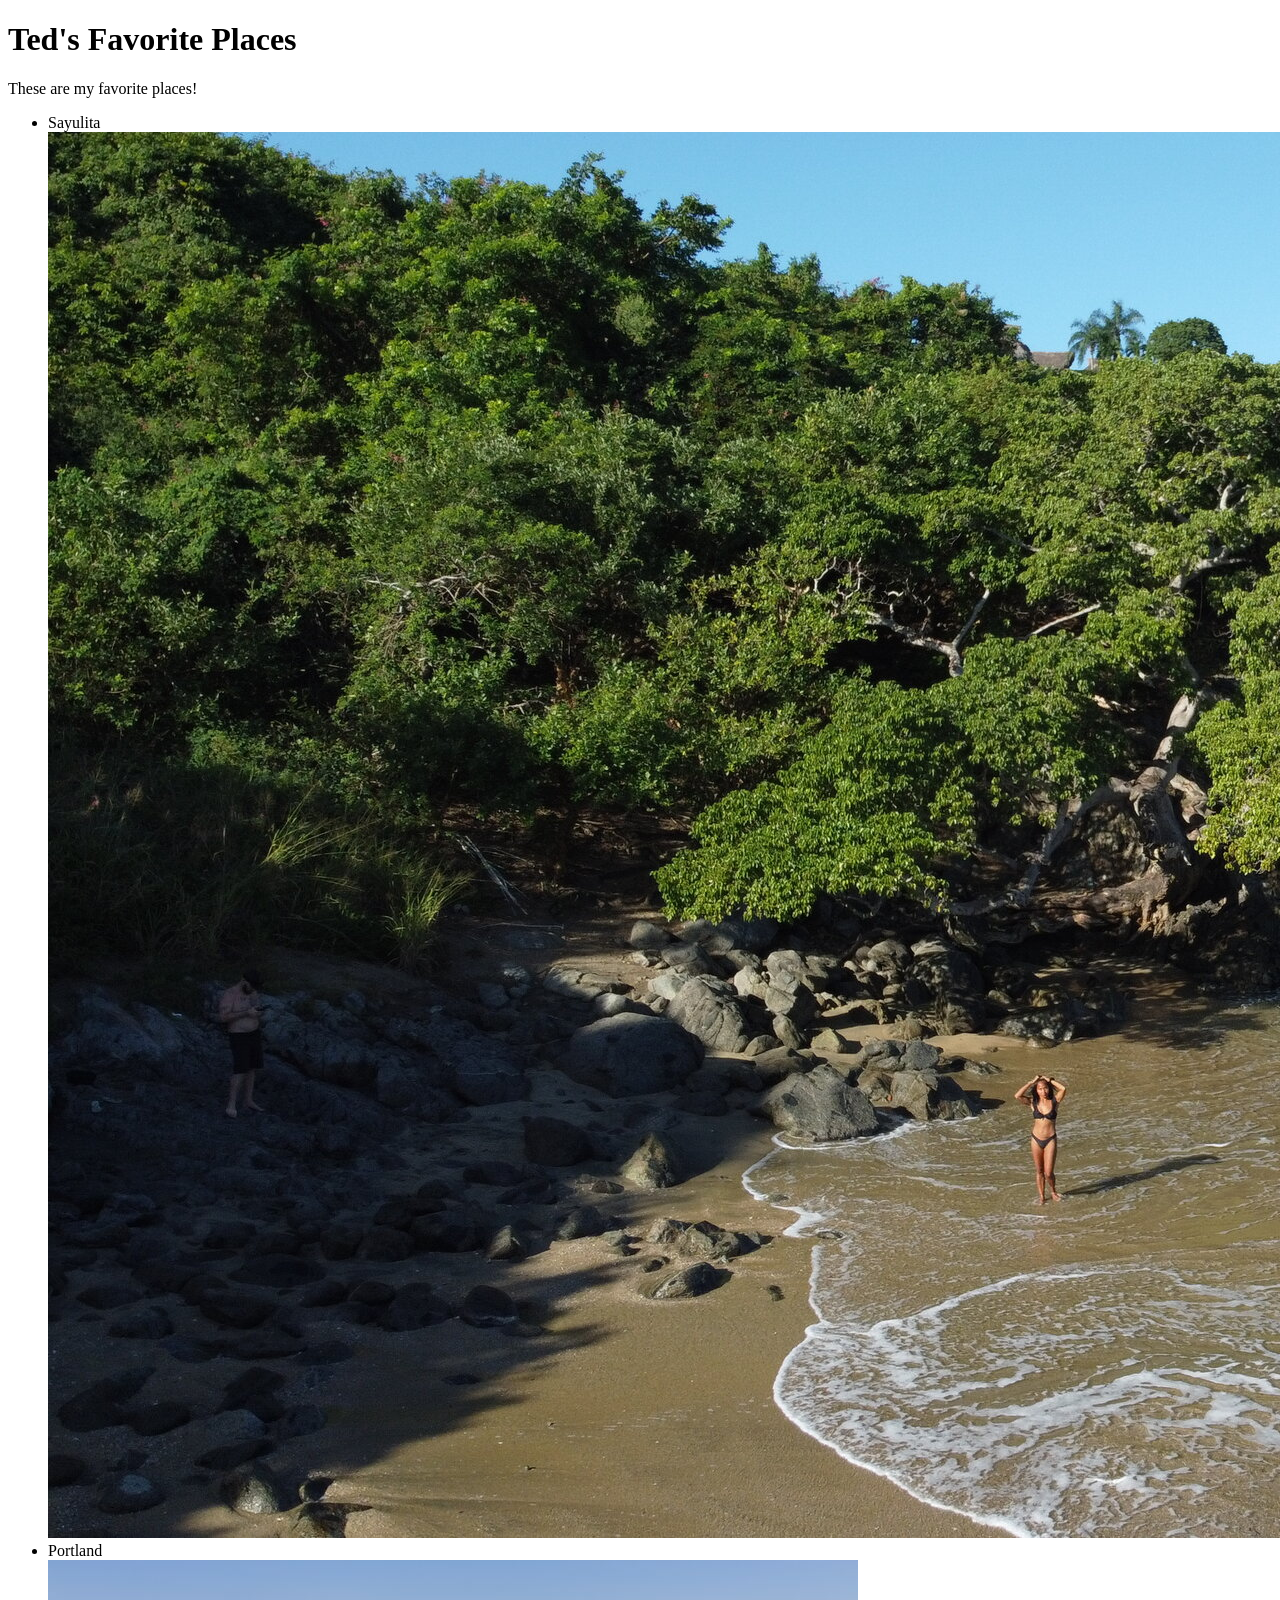
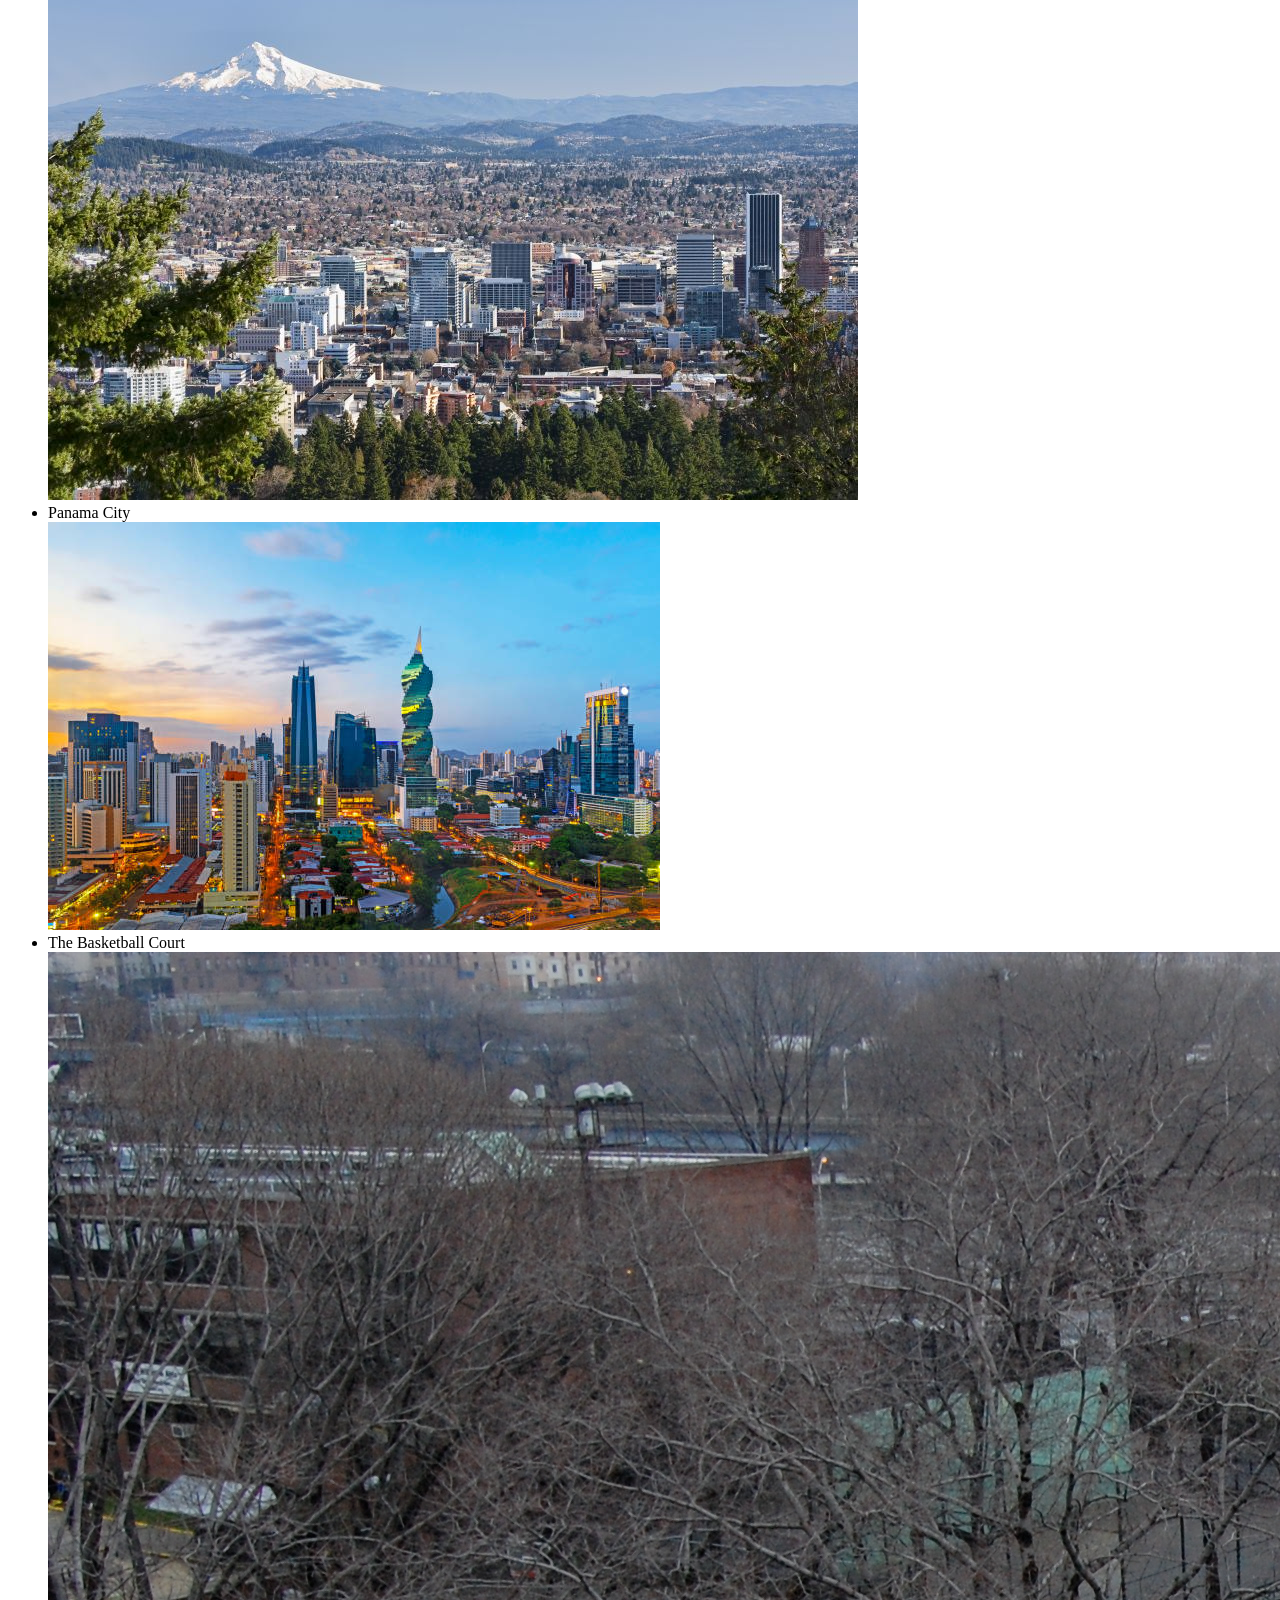
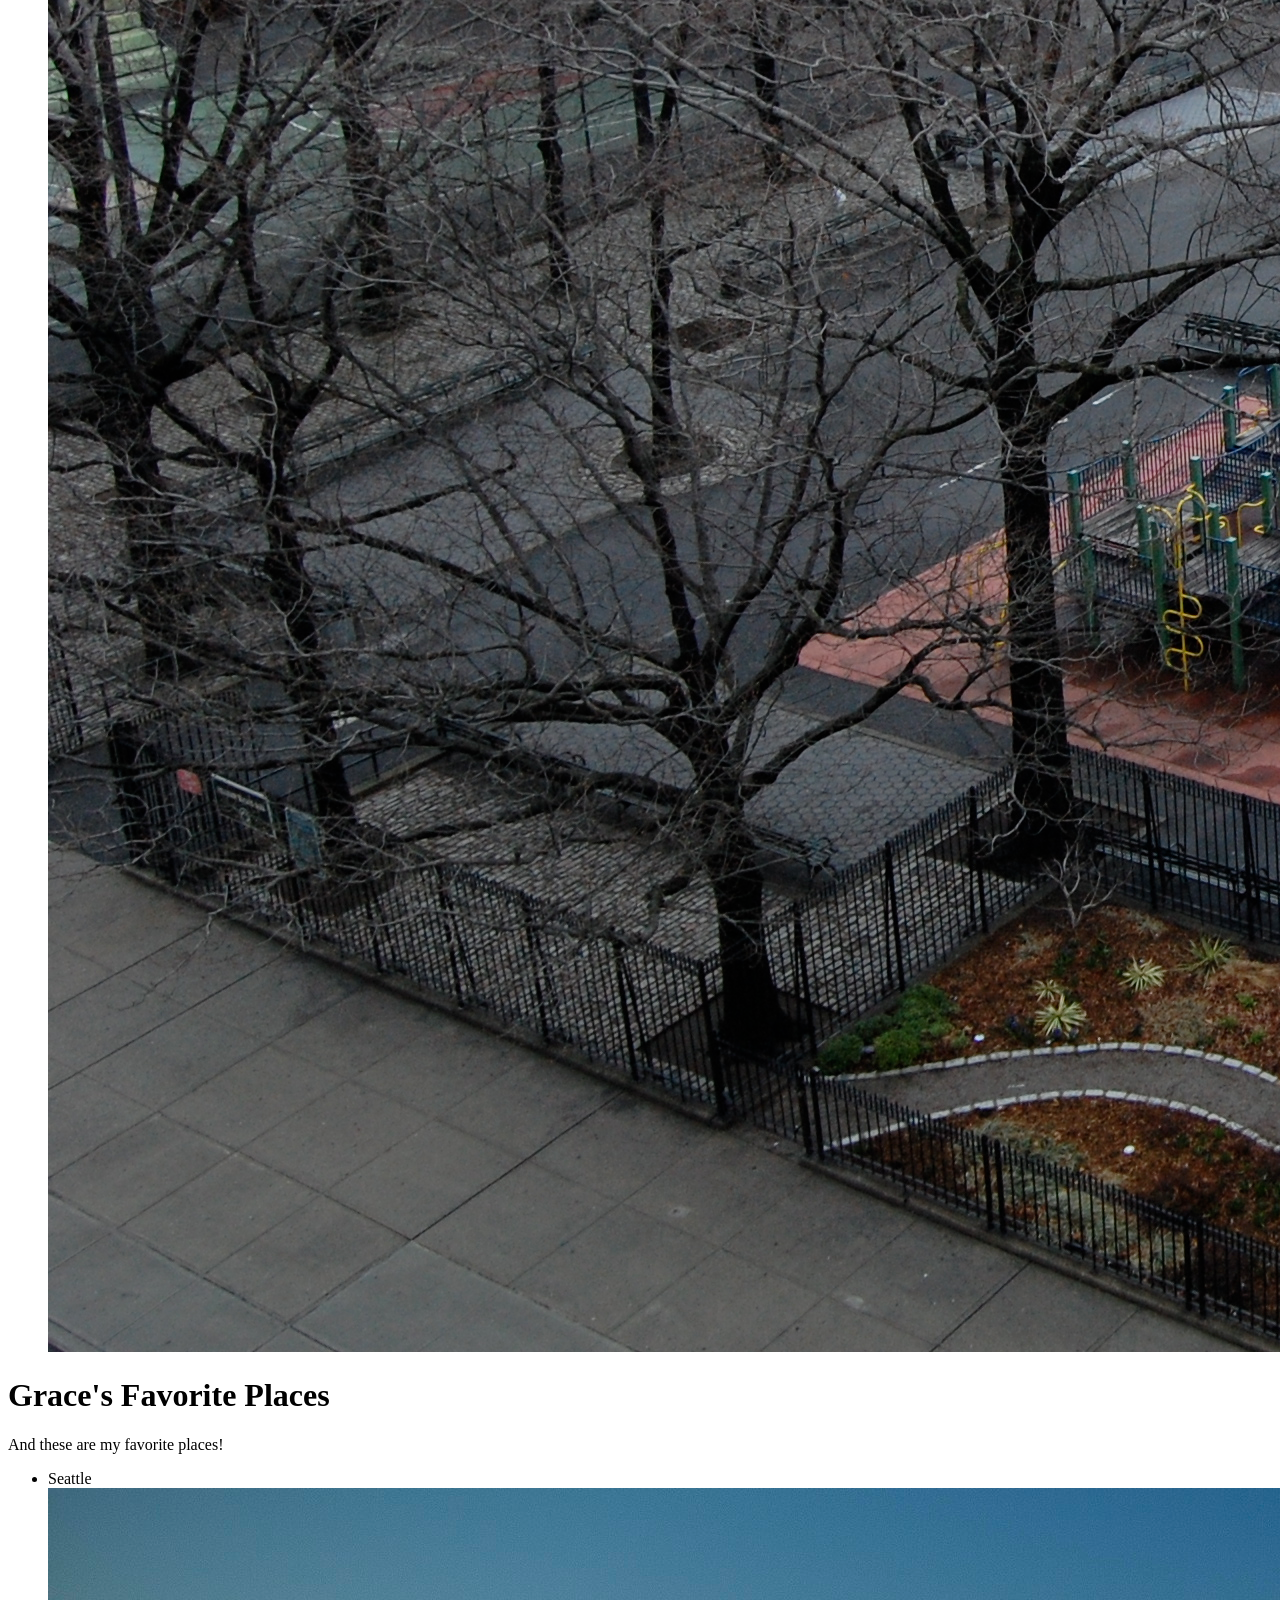
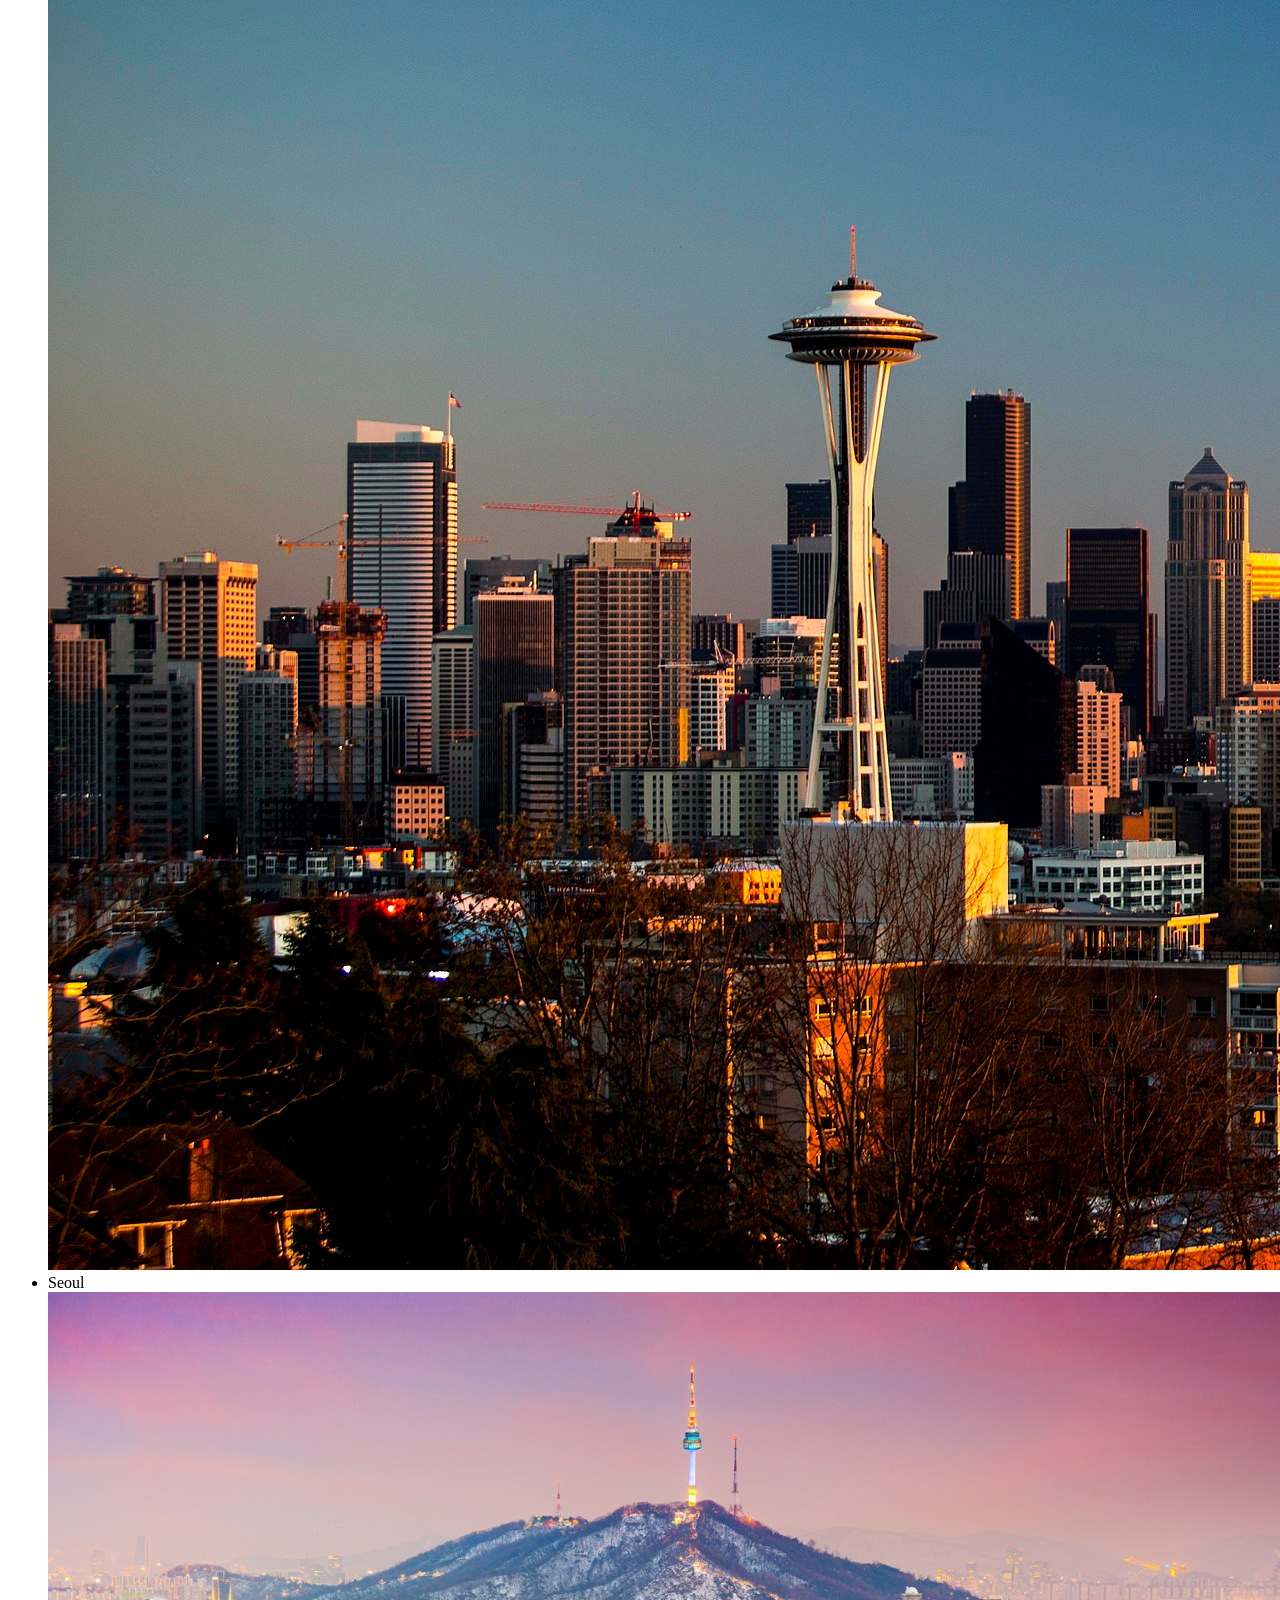
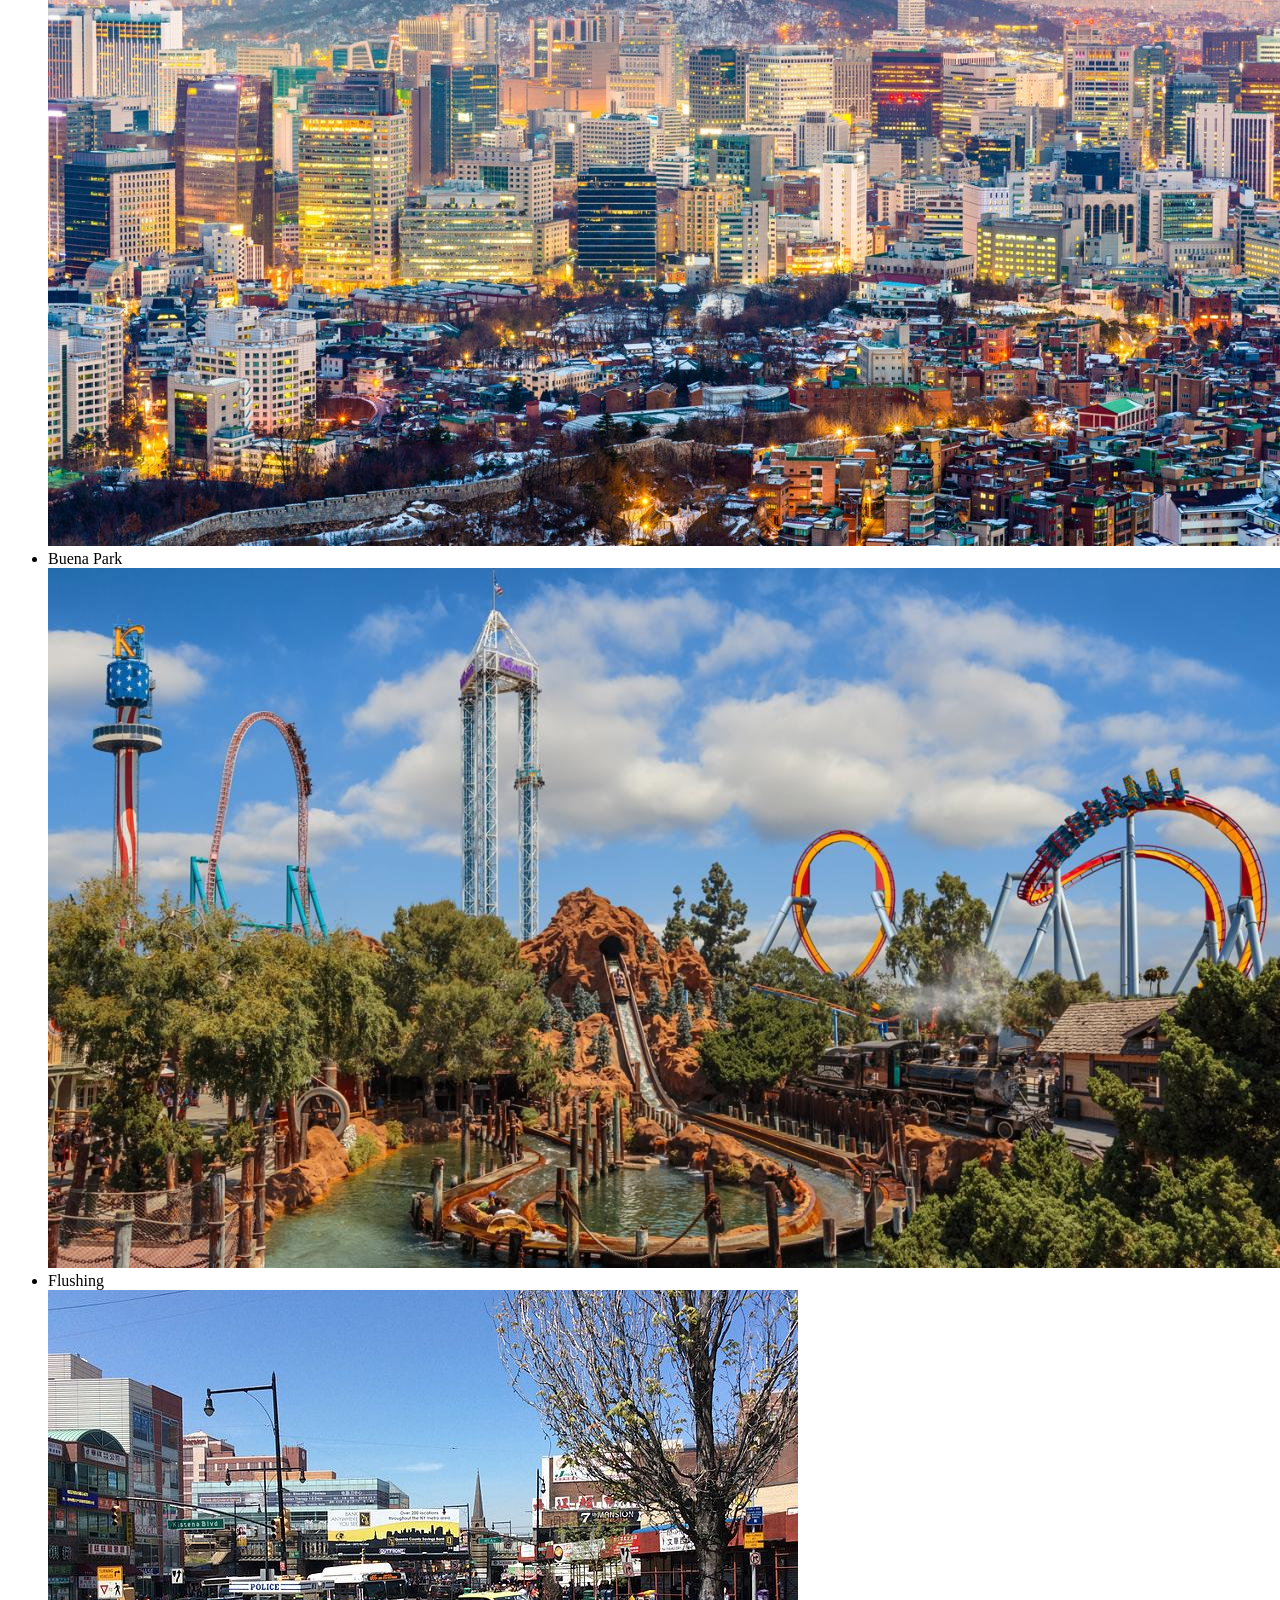
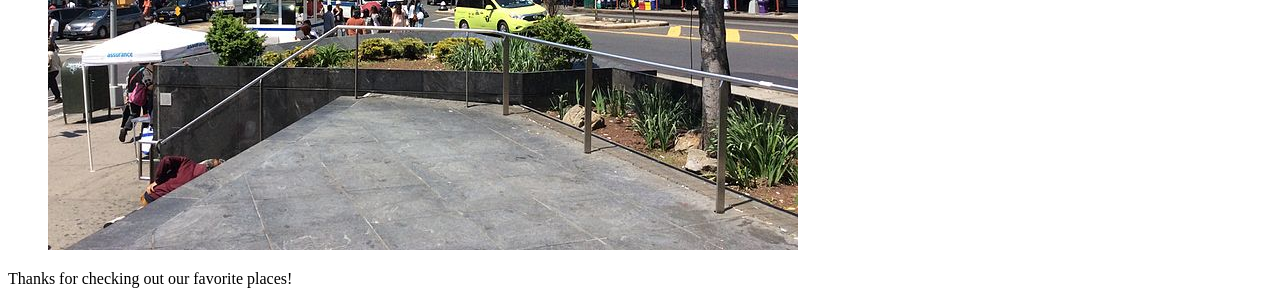
==== favorite-places.html @ 017ca526 "create favorite places webpage and add images Co-authored-by: Ted Gold <ted.jonathan.gold@gmail.com>" ====
<!DOCTYPE html>
<html lang="en-US">
<head>
  <title>Favorite Places</title>
</head>
<body>
  <h1>Ted's Favorite Places</h1>
  <p>These are my favorite places!</p>
  <ul>
    <li>Sayulita</li>
      <img src="img/sayulita.jpeg" alt="A picture of a beach in Sayulita.">
    <li>Portland</li>
      <img src="img/portland.jpeg" alt="A picture of Portland.">
    <li>Panama City</li>
      <img src="img/panamacity.jpeg" alt="A picture of Panama City.">
    <li>The Basketball Court</li>
      <img src="img/basketballcourt.jpeg" alt="A picture of a basketball court.">
  </ul>

  <h1>Grace's Favorite Places</h1>
  <p>And these are my favorite places!</p>
  <ul>
    <li>Seattle</li>
      <img src="img/seattle.jpeg" alt="A picture of Seattle.">
    <li>Seoul</li>
      <img src="img/seoul.jpeg" alt="A picture of Namsan Tower in Seoul.">
    <li>Buena Park</li>
      <img src="img/buenapark.jpeg" alt="A picture of Knott's in Buena Park.">
    <li>Flushing</li>
      <img src="img/flushing.jpeg" alt="A picture of Flushing in New York.">
  </ul>

  <p>Thanks for checking out our favorite places!</p>
</body>
</html>
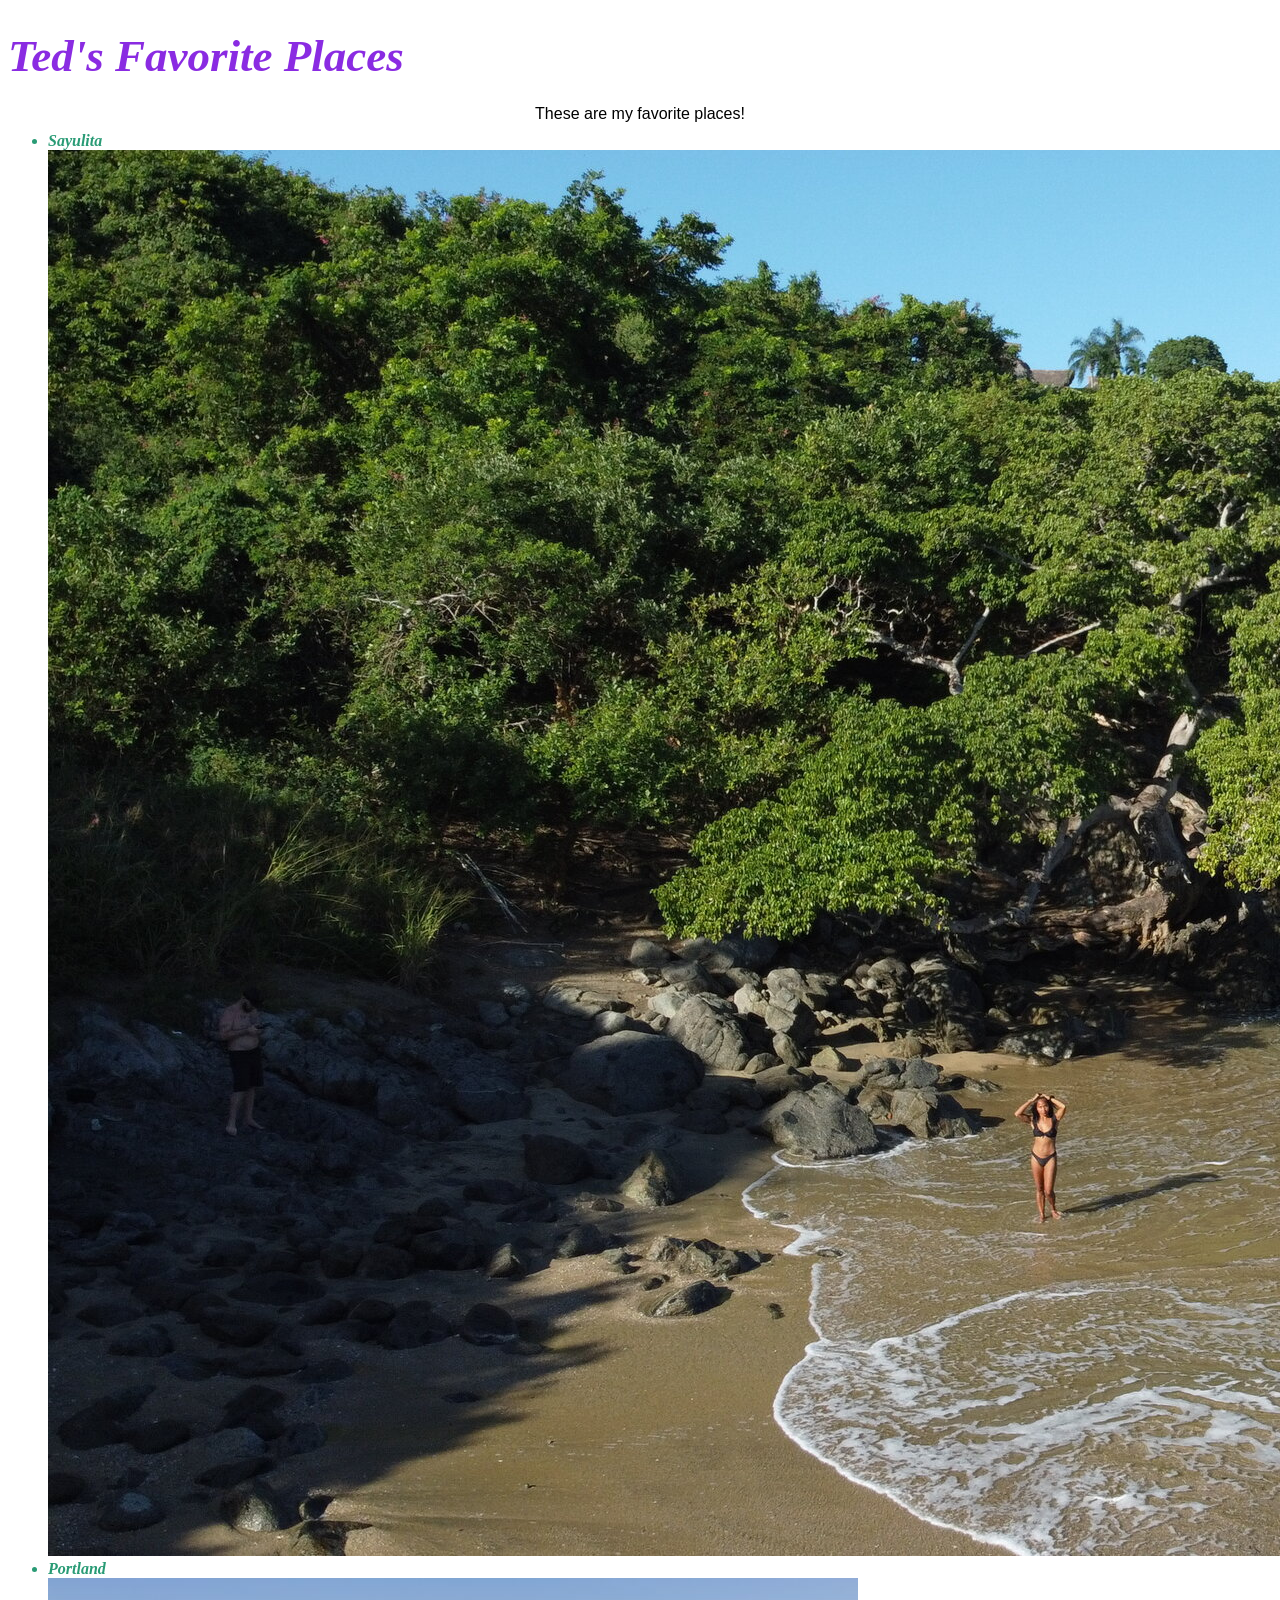
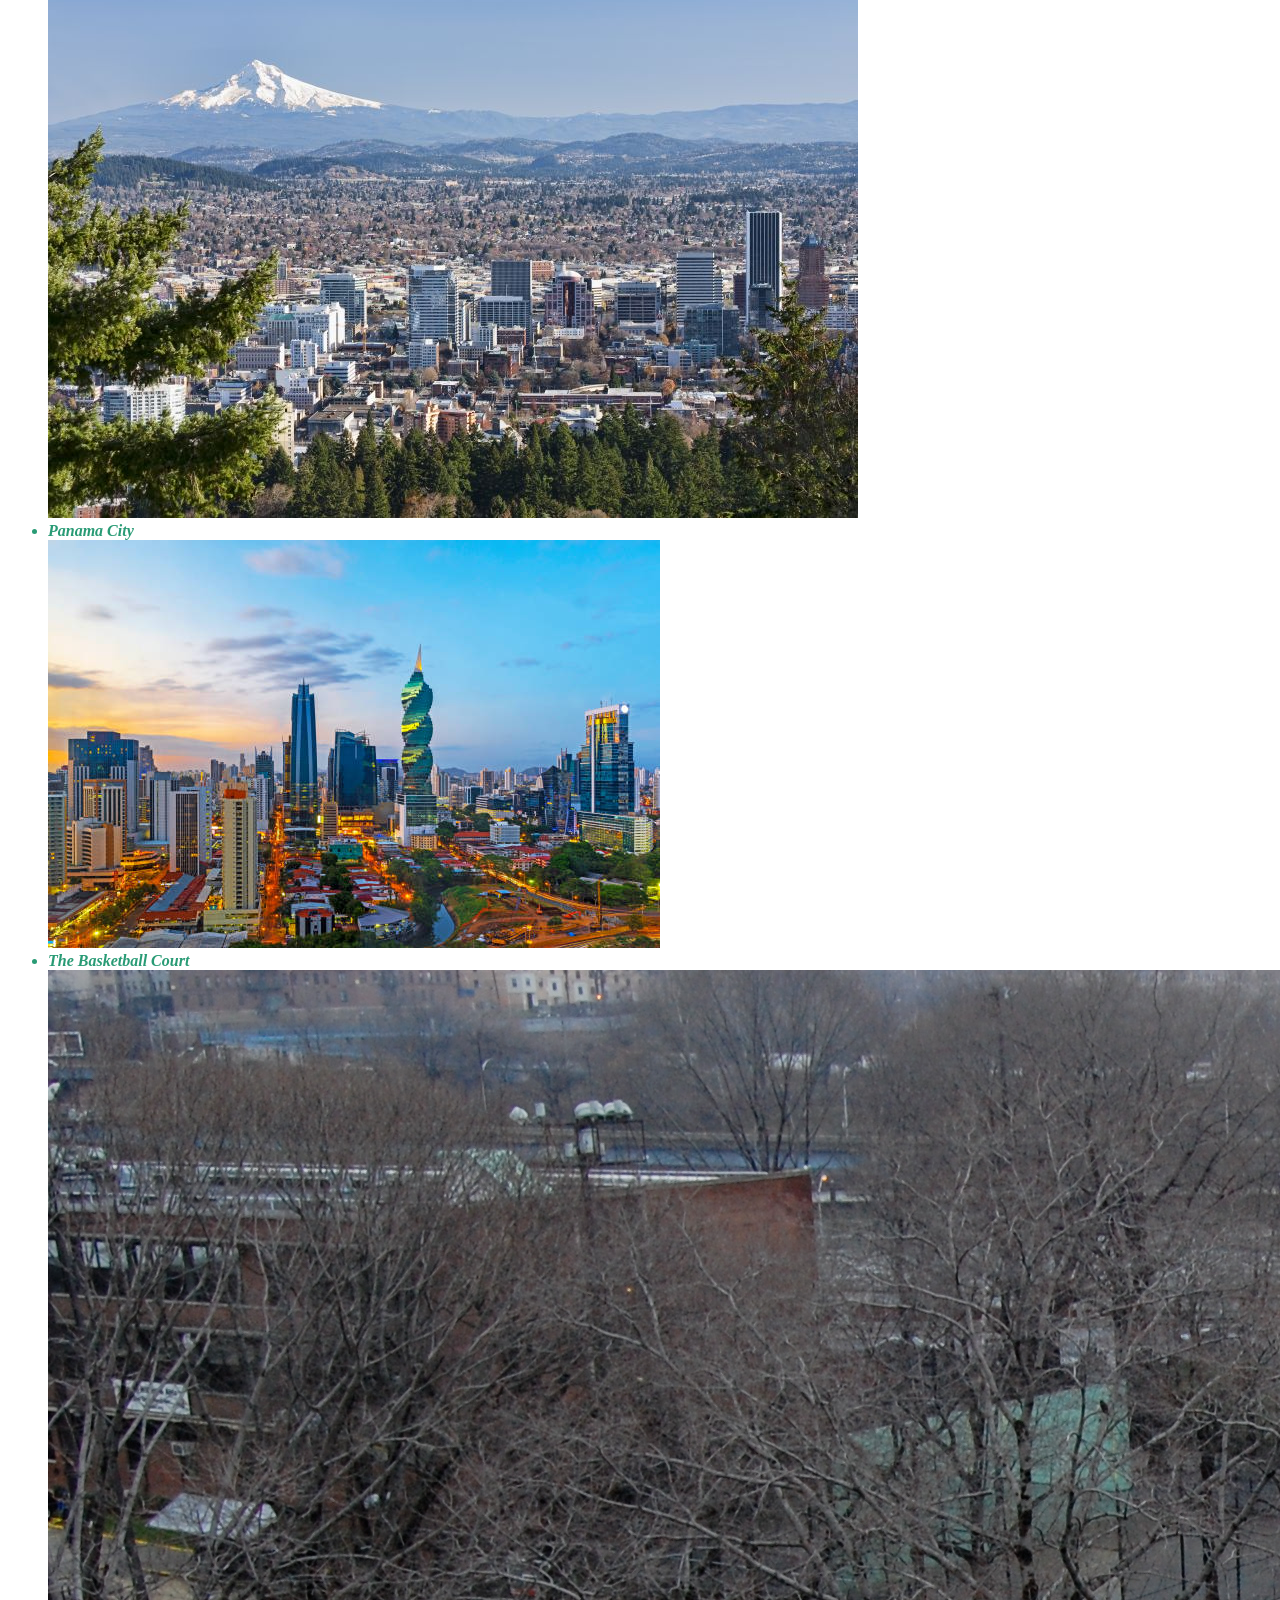
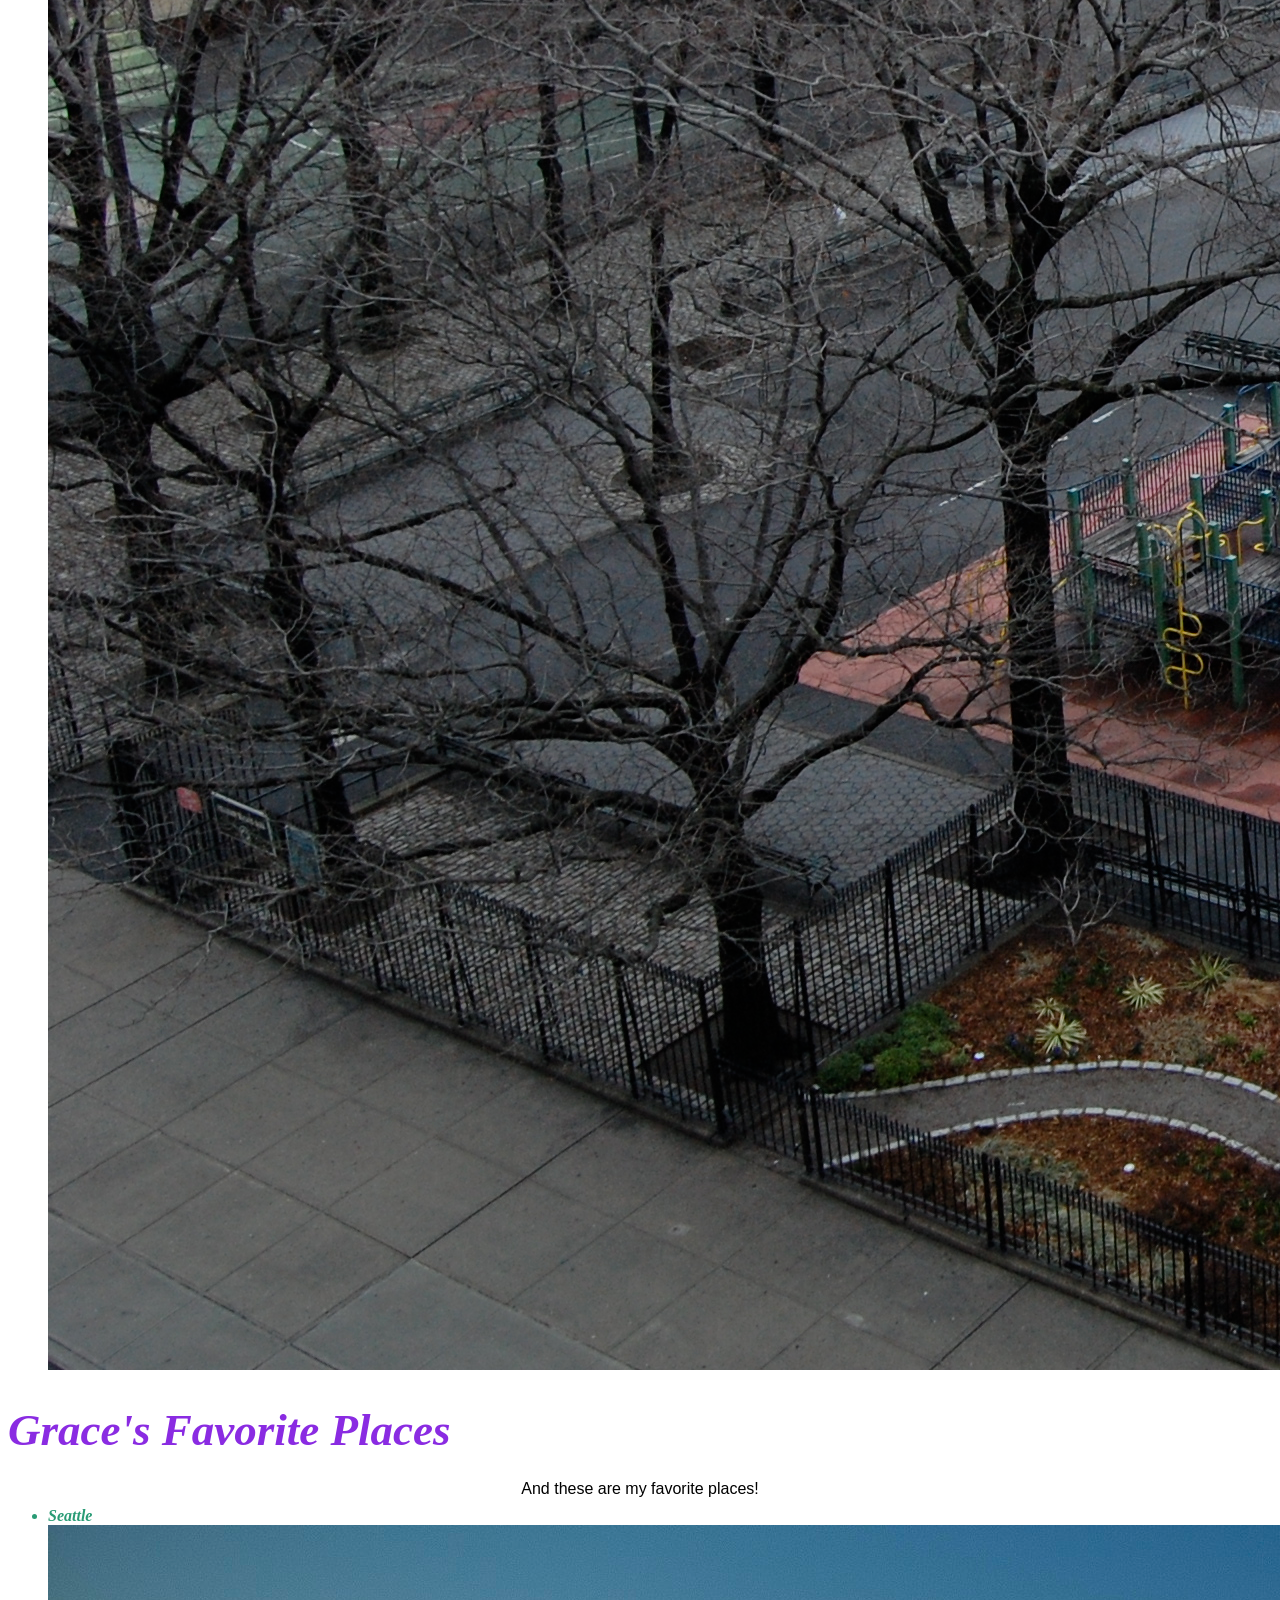
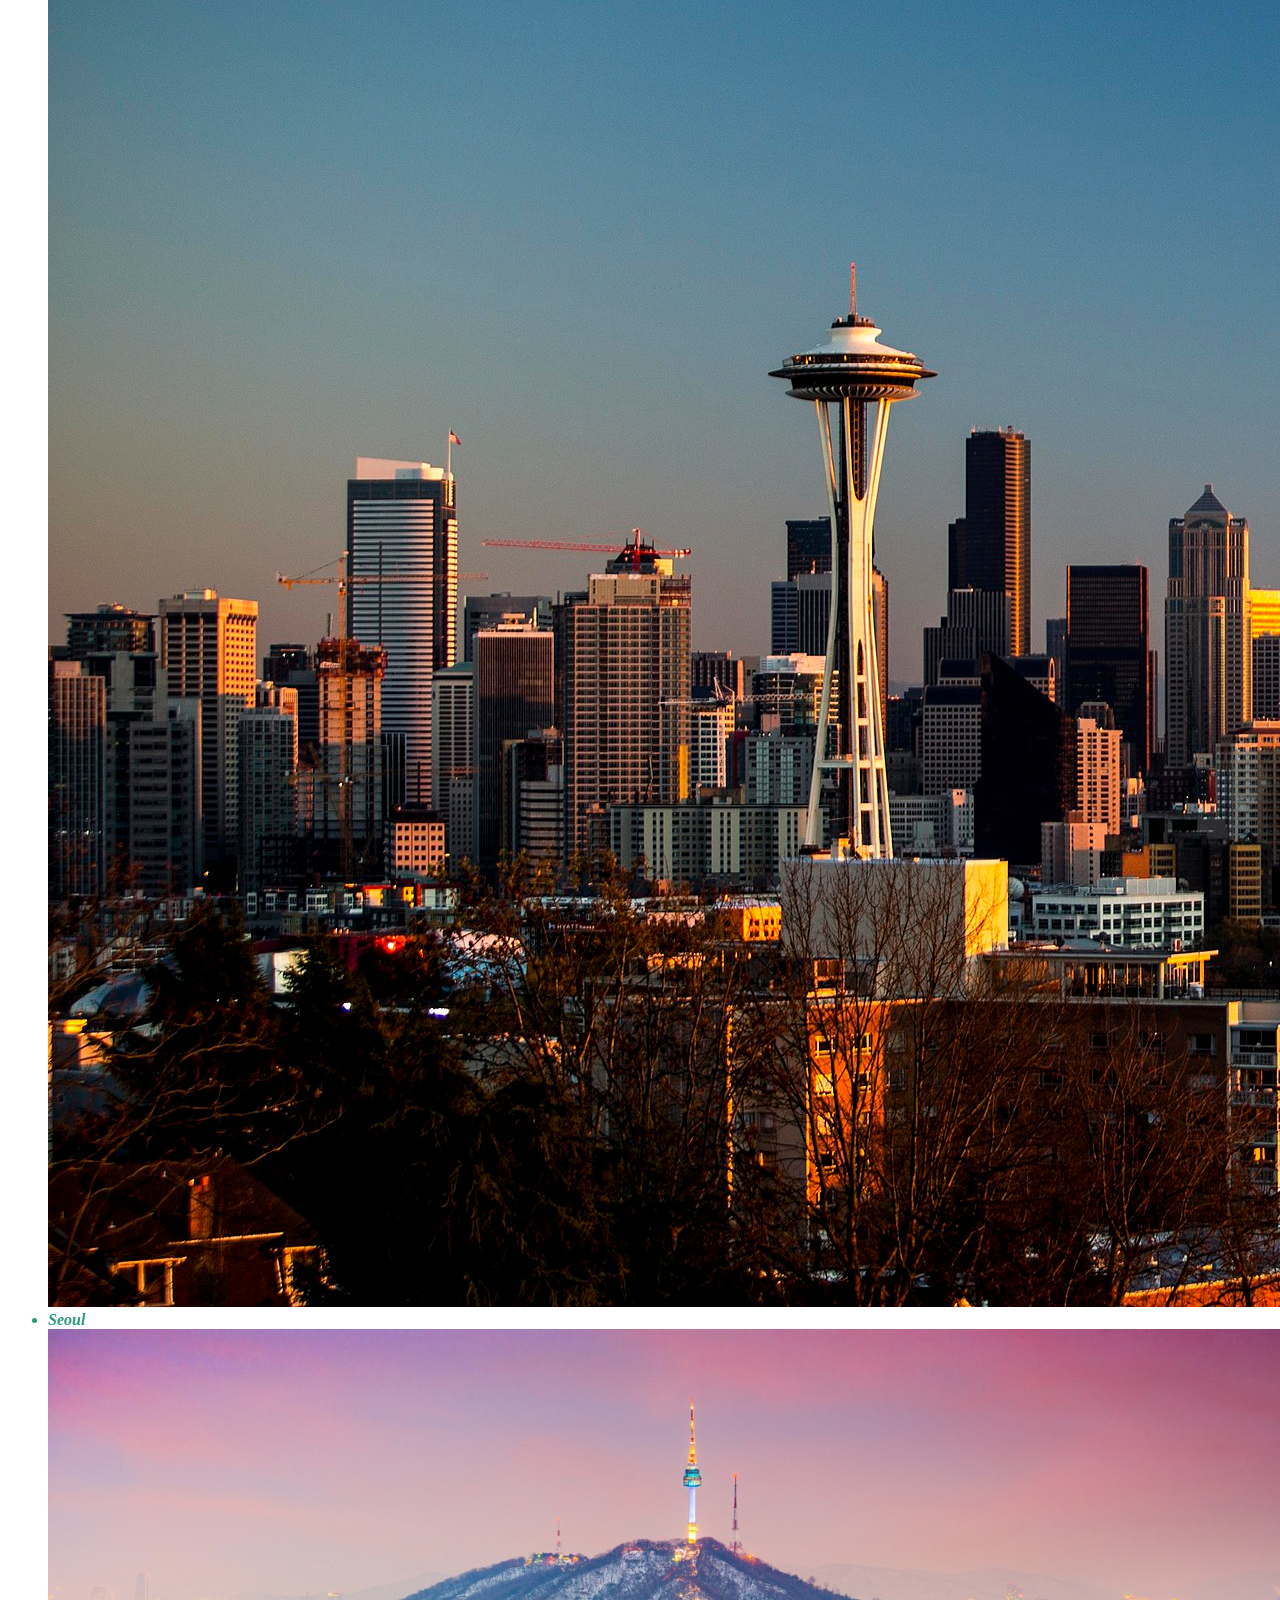
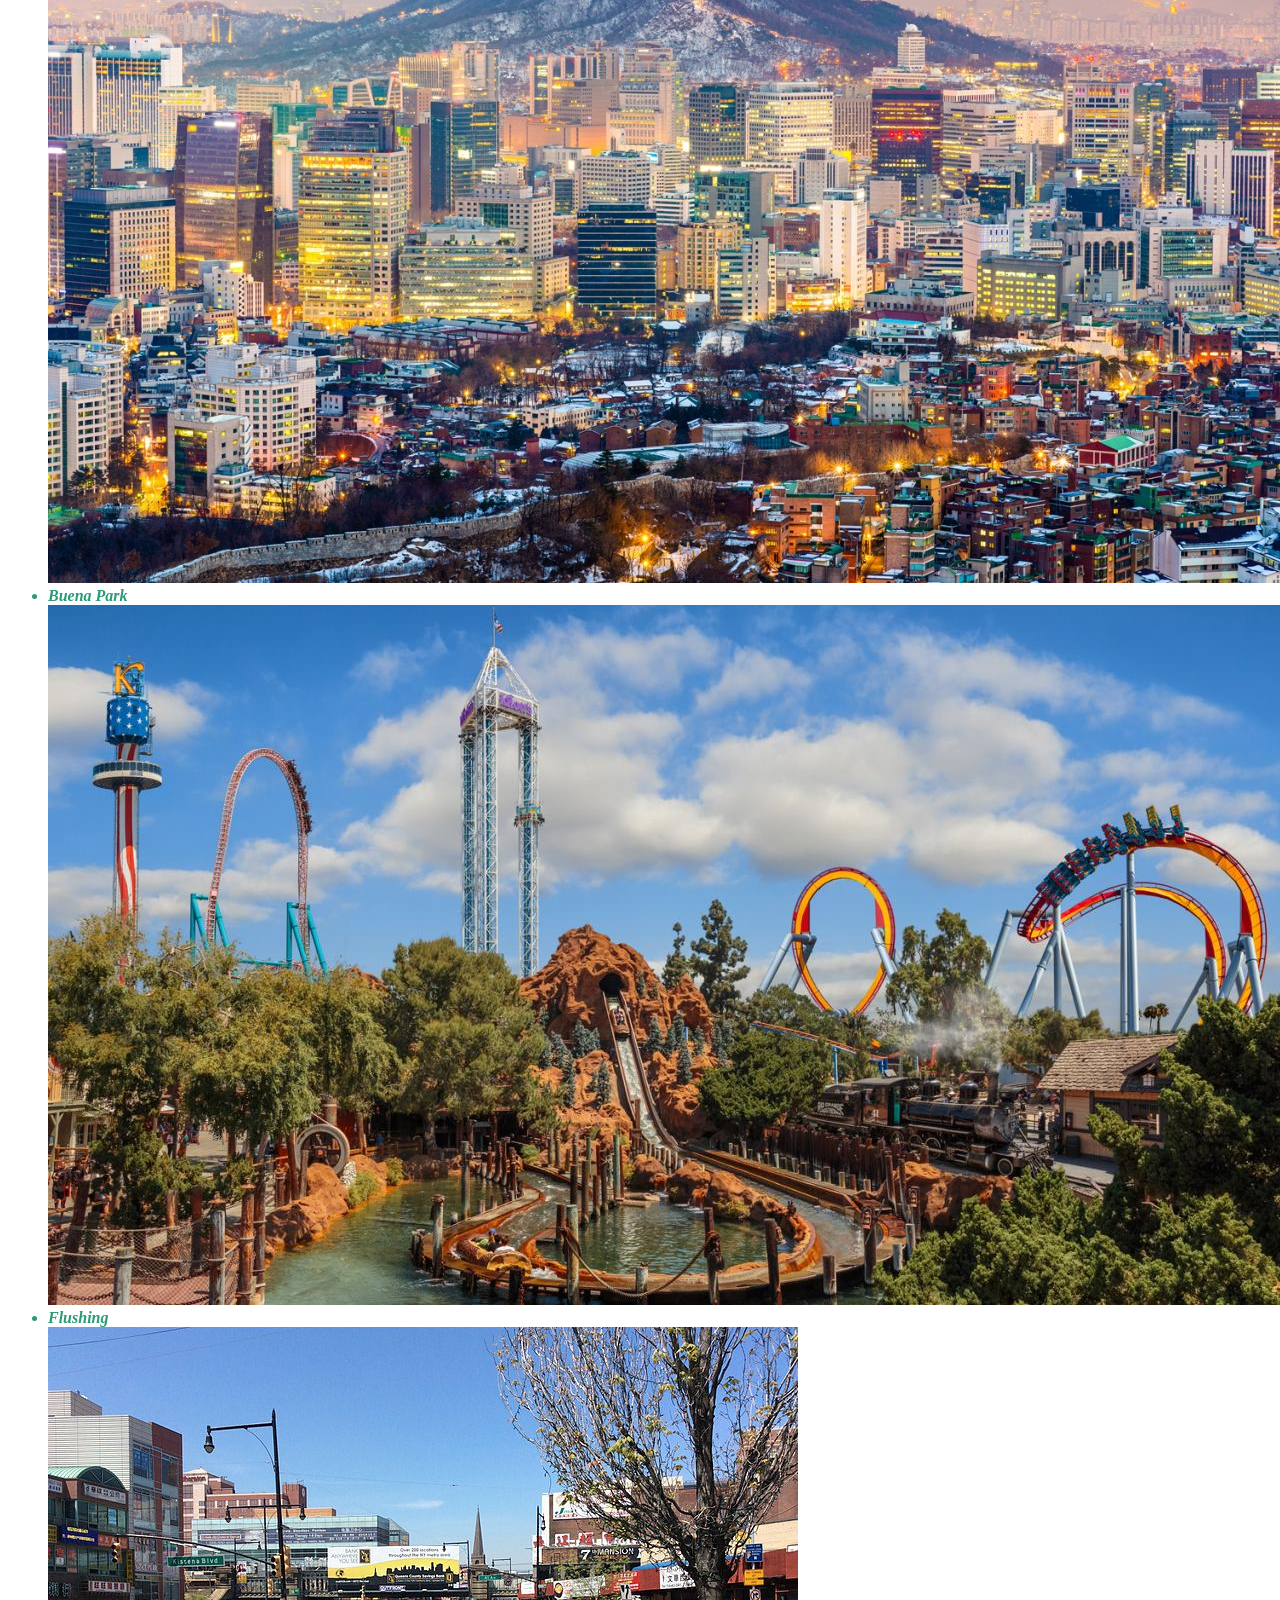
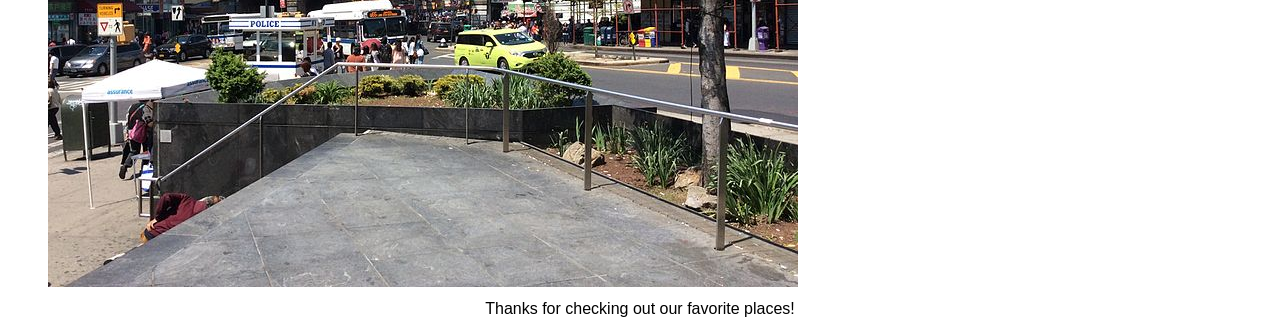
==== commit da3369c3: "add css beautification to favorite places webpage Co-authored-by: Ted Gold <ted.jonathan.gold@gmail." ====
--- a/favorite-places.html
+++ b/favorite-places.html
@@ -1,6 +1,7 @@
 <!DOCTYPE html>
 <html lang="en-US">
 <head>
+  <link href="Css/style.css" rel="stylesheet" type="text/css">
   <title>Favorite Places</title>
 </head>
 <body>
--- a/Css/style.css
+++ b/Css/style.css
@@ -0,0 +1,18 @@
+h1 {
+  color: blueviolet;
+  font-style: italic;
+  font-size: 45px;
+}
+
+p {
+  font-family: Verdana, Geneva, Tahoma, sans-serif;
+  text-align: center;
+  line-height: 4px;
+}
+
+ul {
+  font-style: oblique;
+  color: rgb(41, 155, 117);
+  font-weight: bolder;
+  font-family: fantasy;
+}
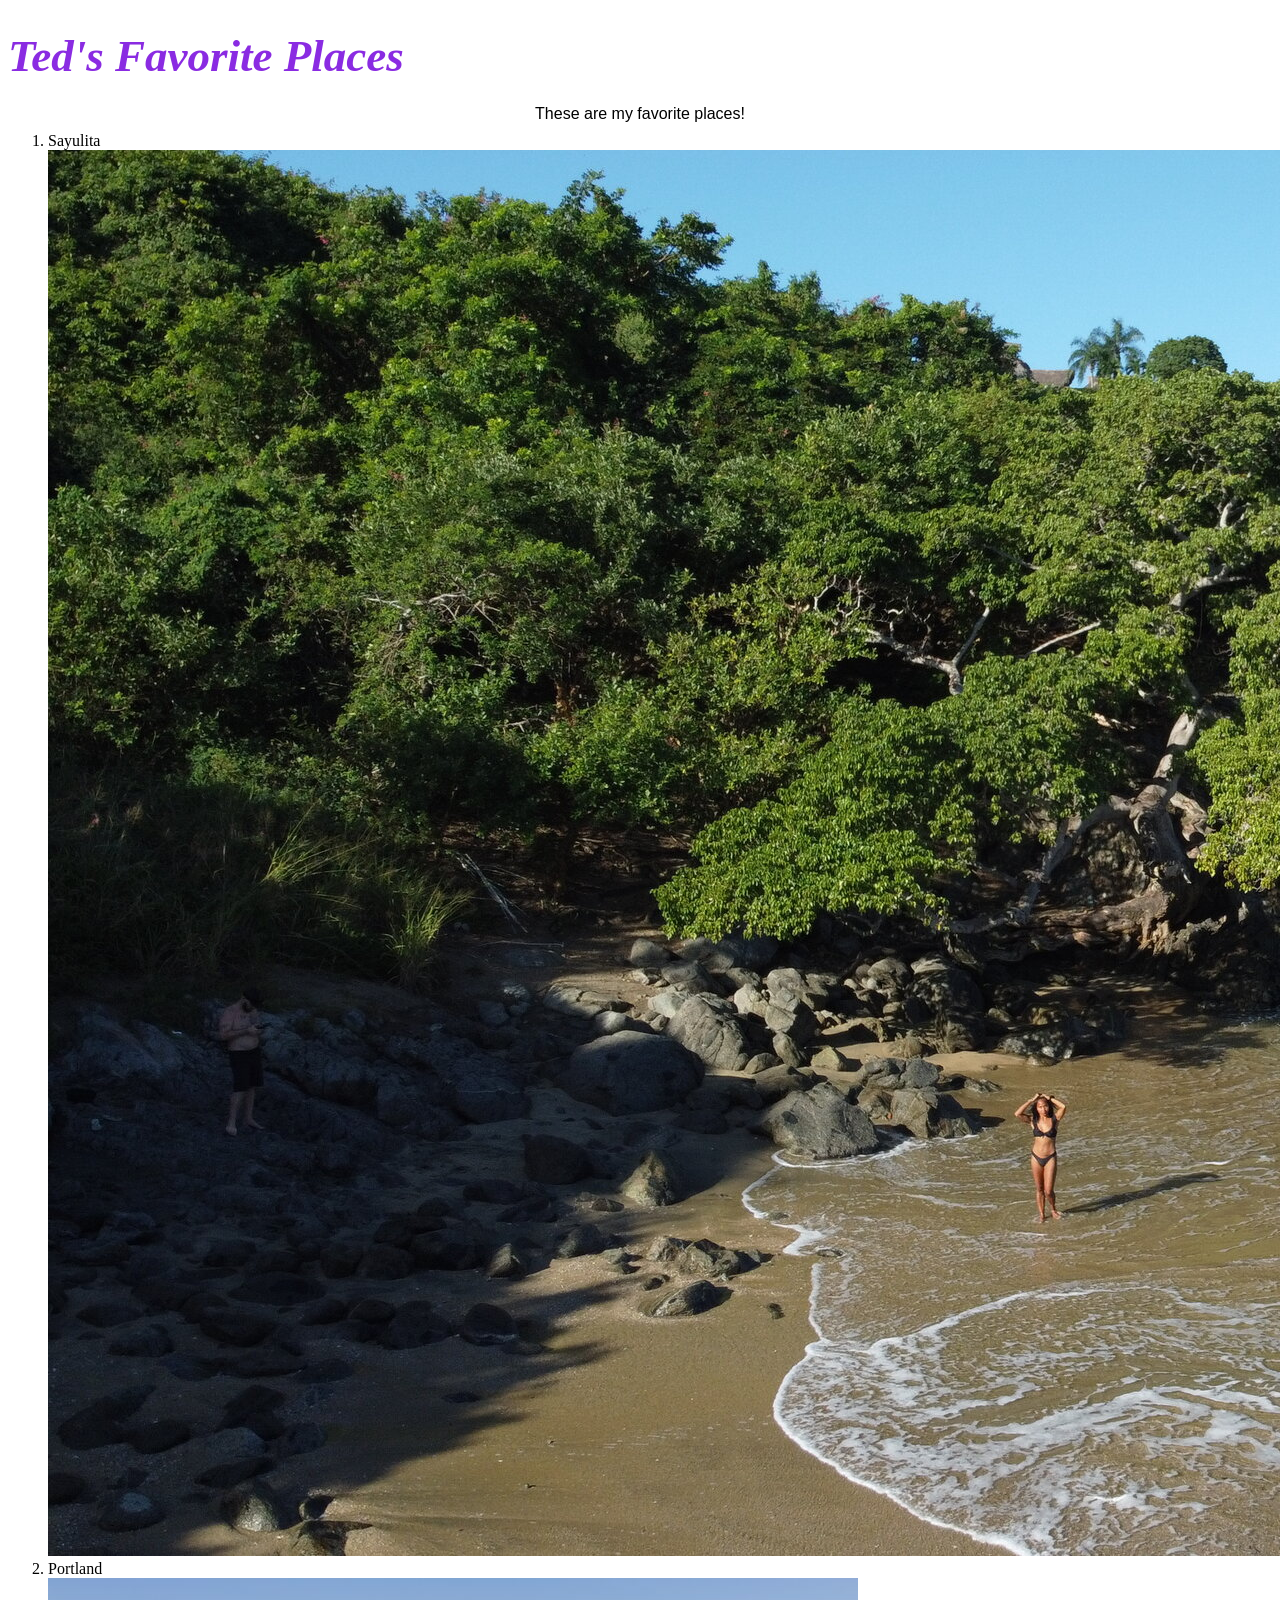
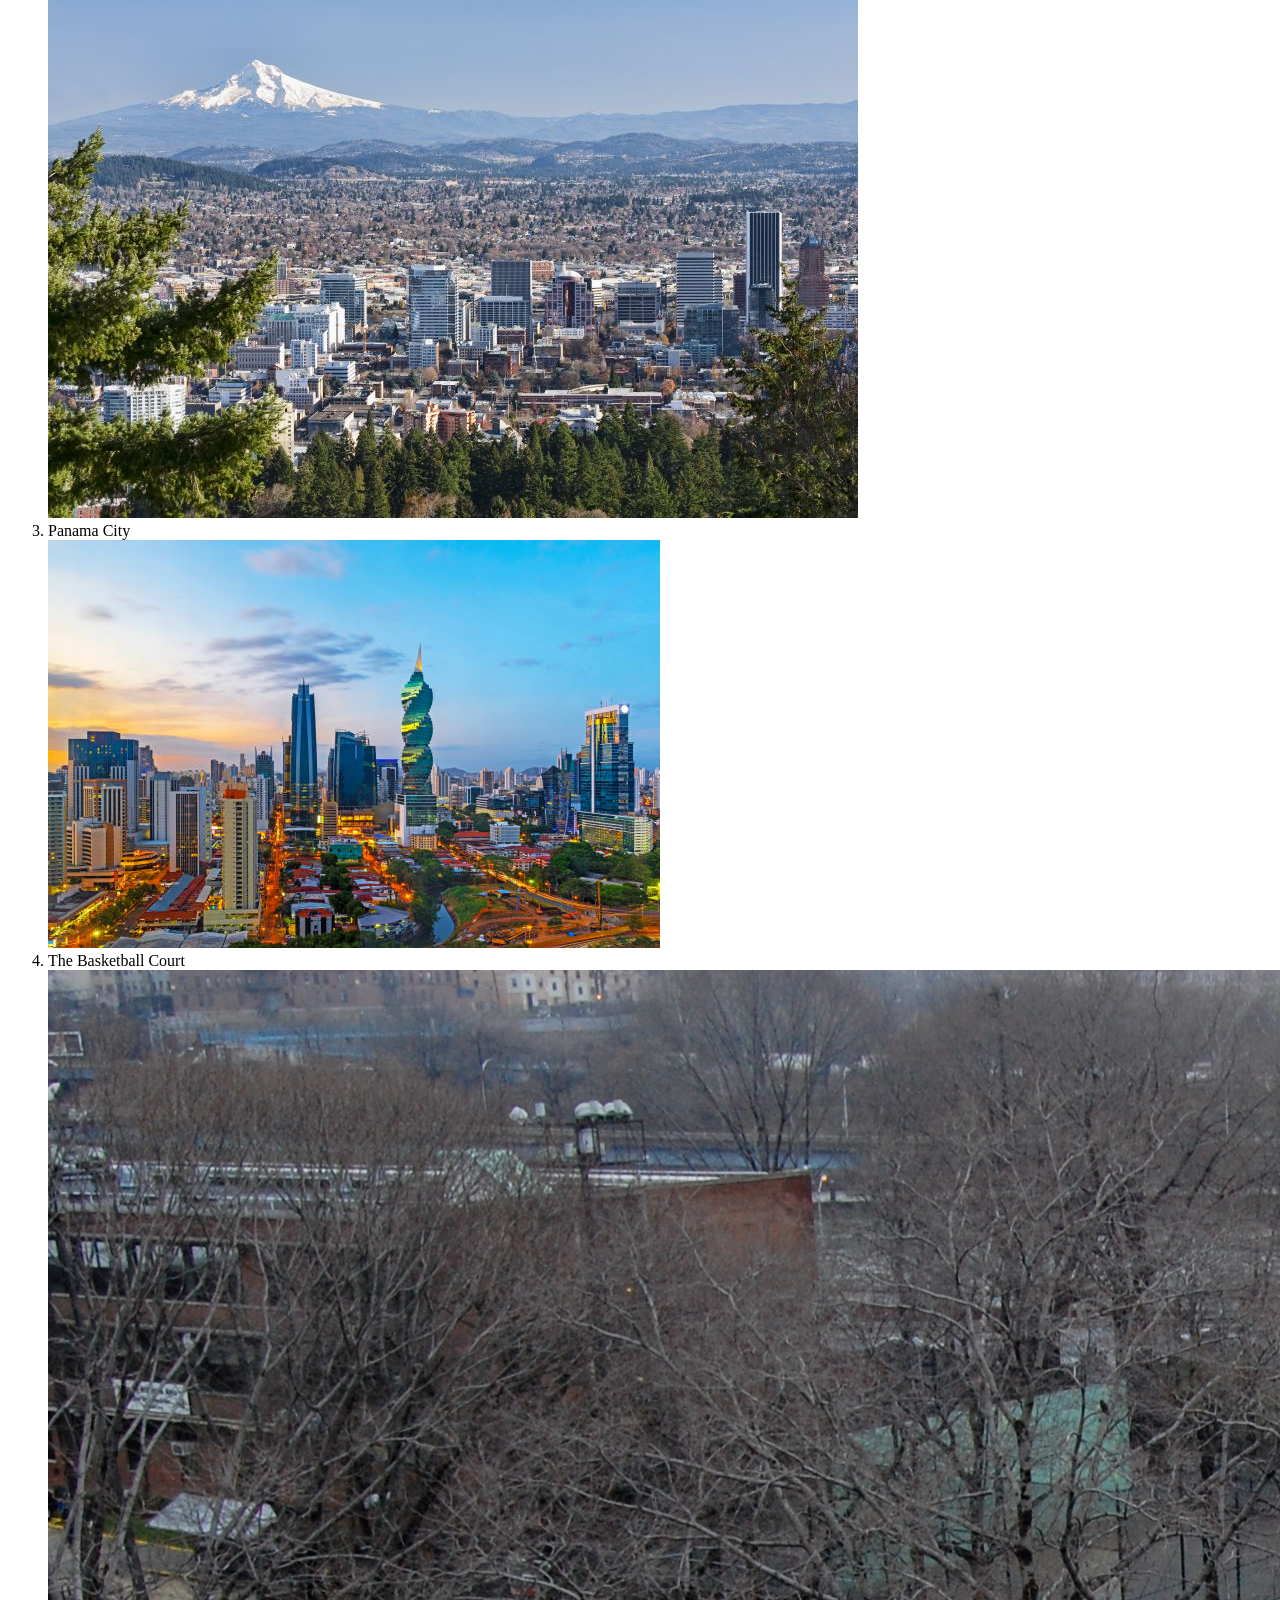
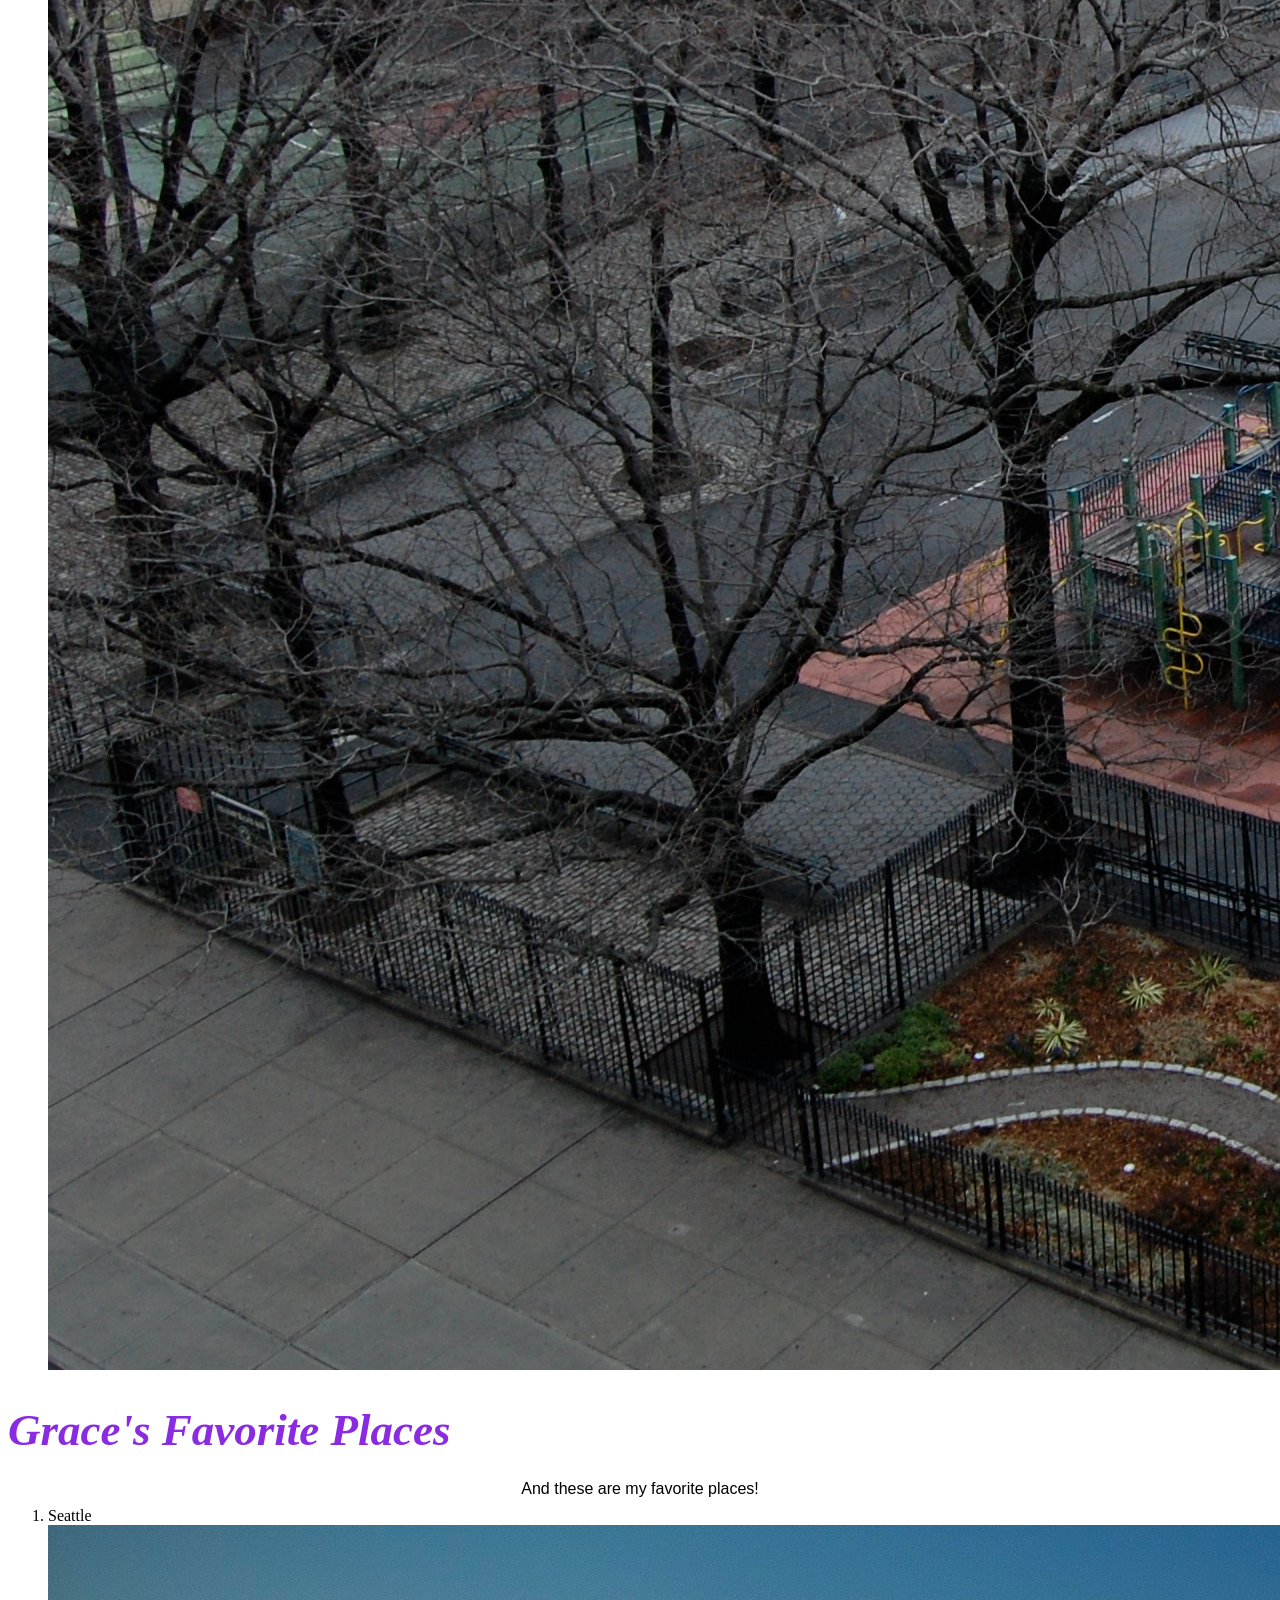
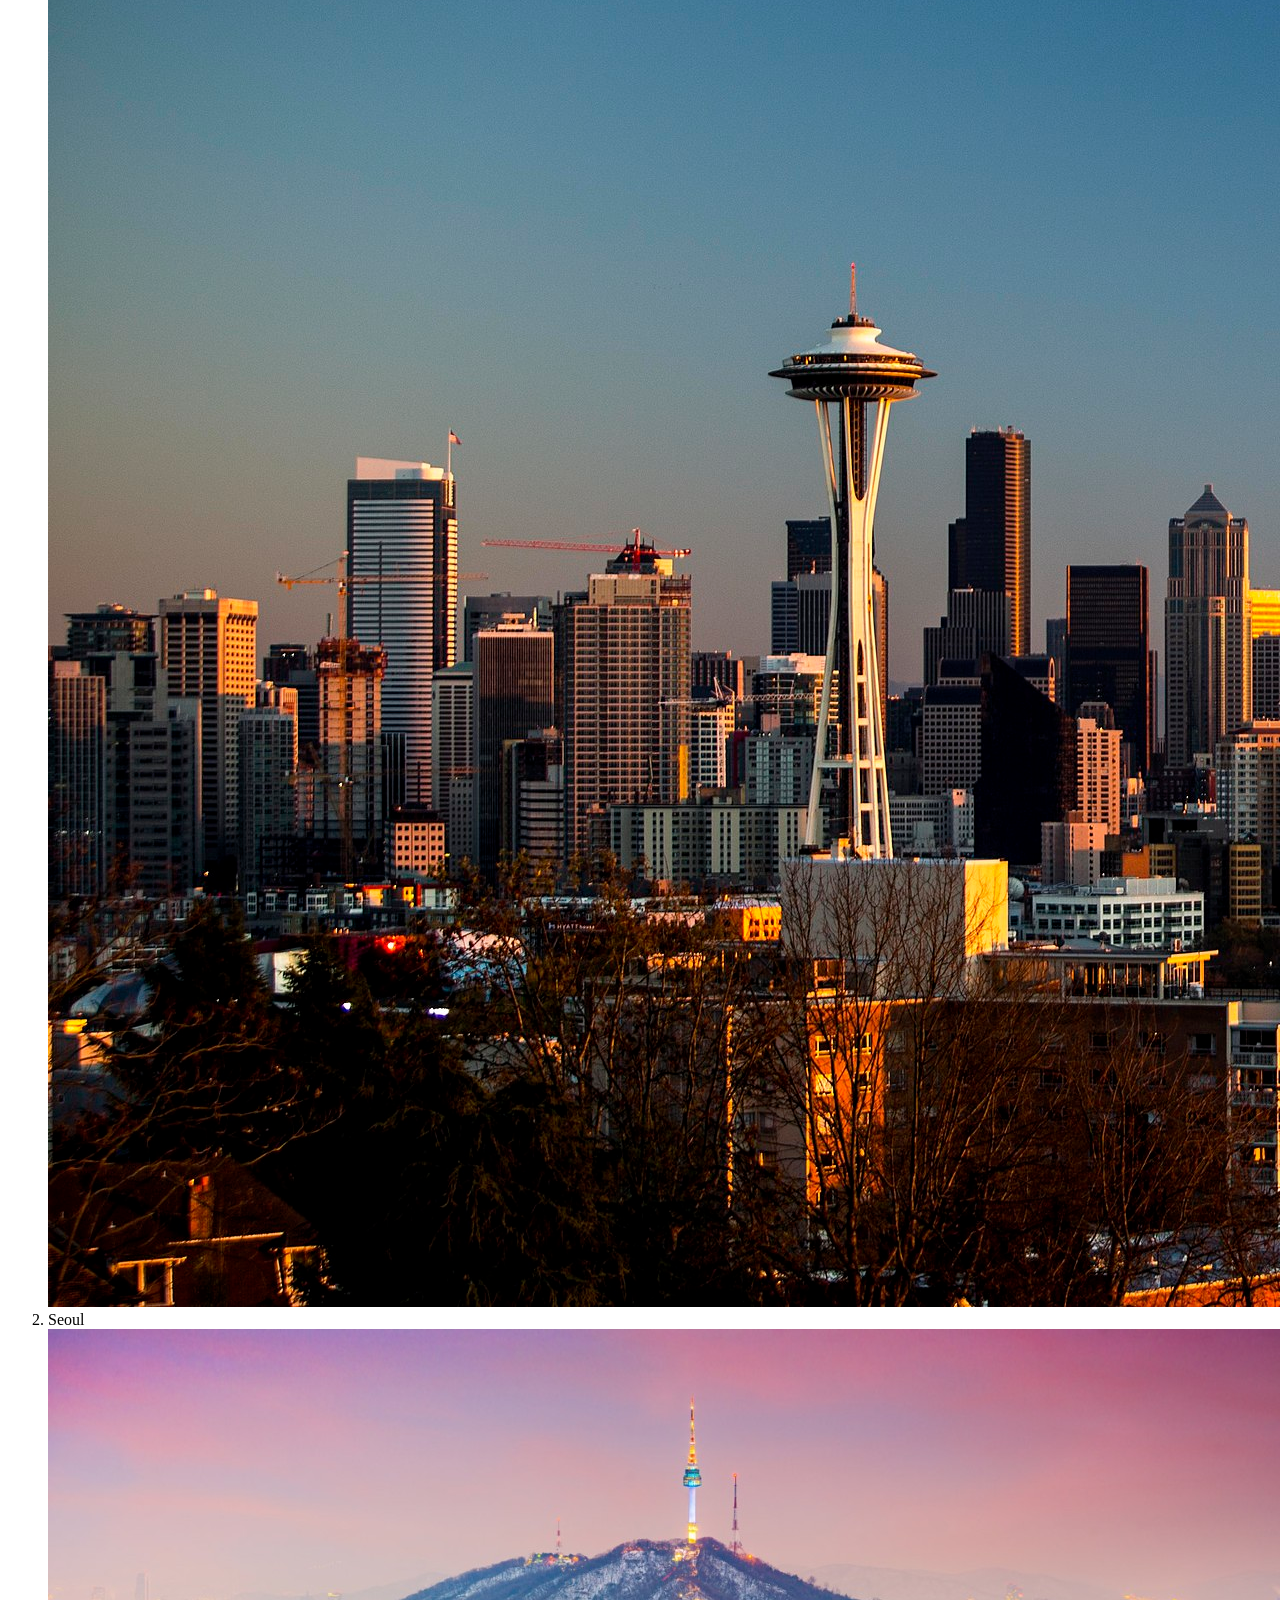
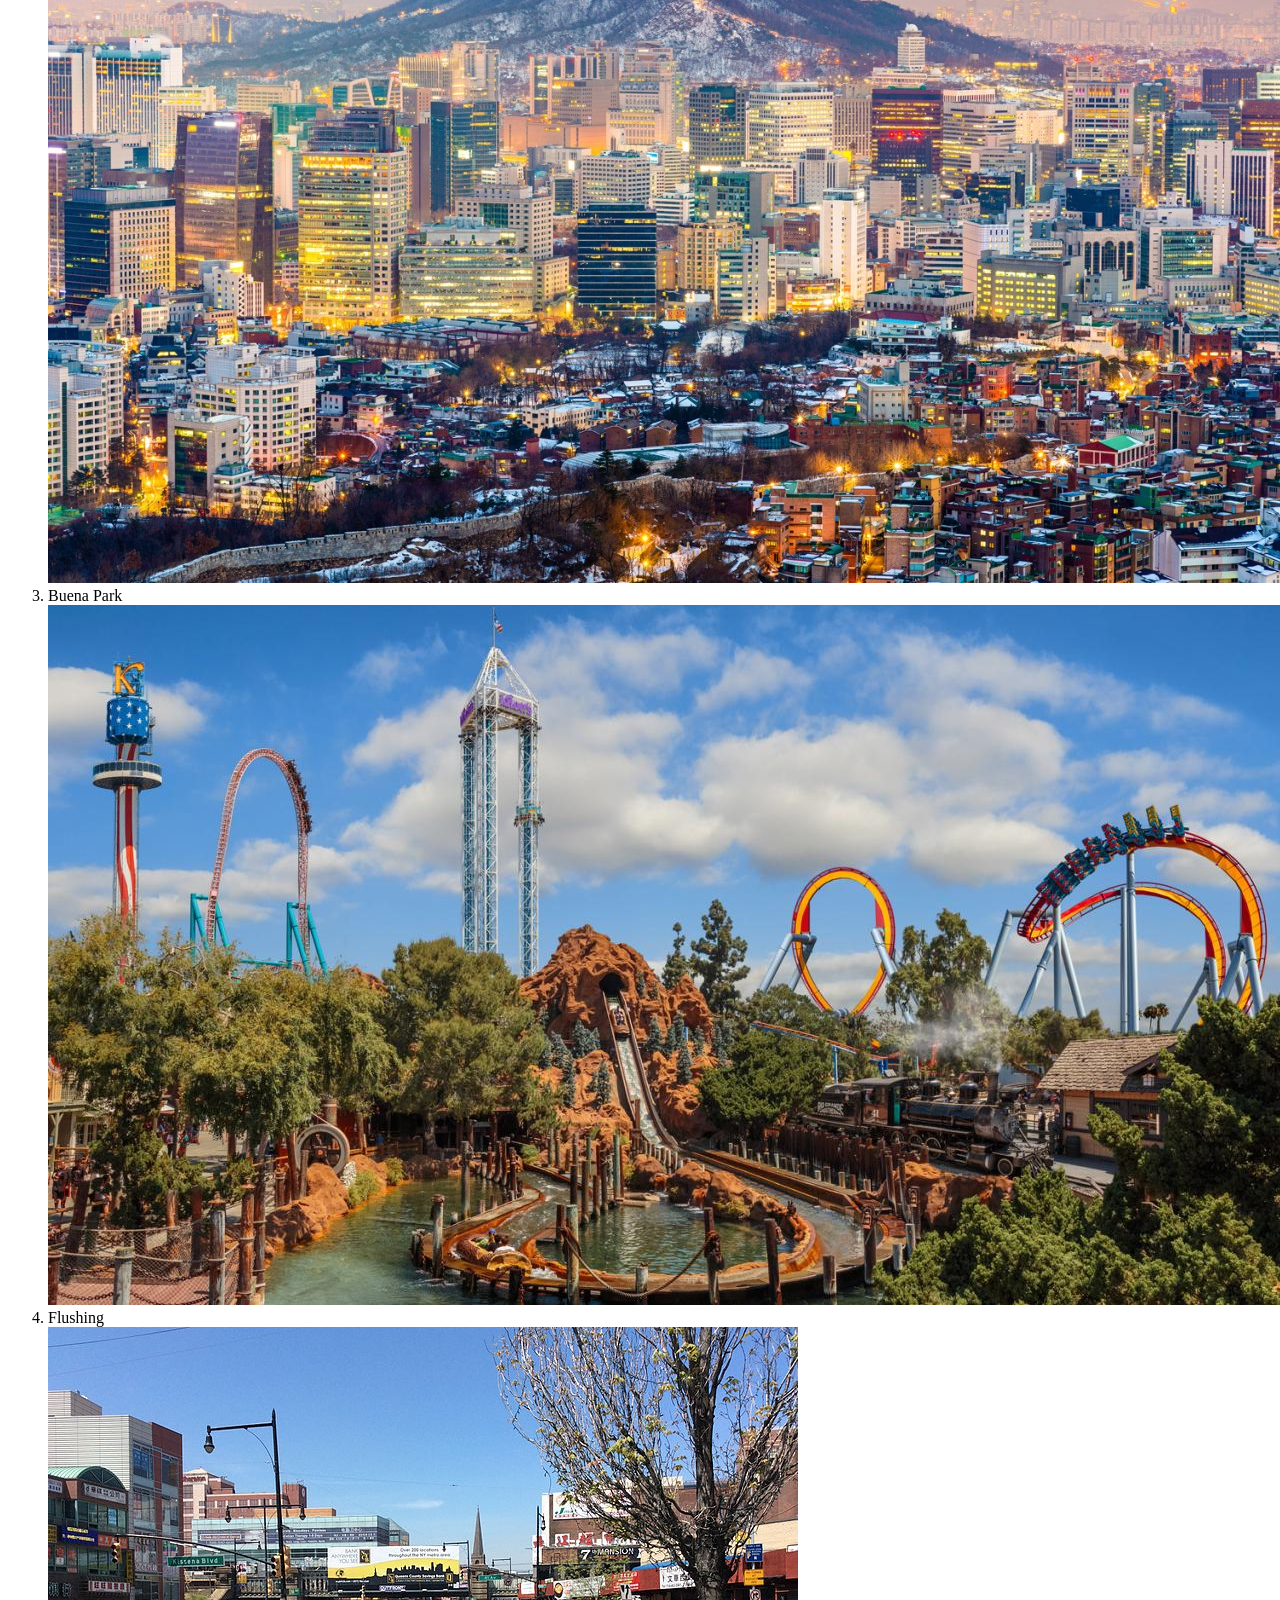
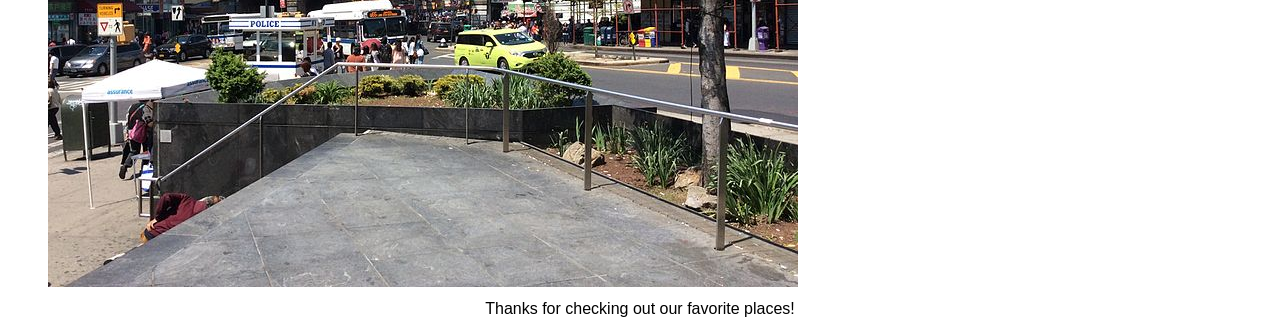
==== commit e693c5cf: "change list of favorite places from ul to ol" ====
--- a/favorite-places.html
+++ b/favorite-places.html
@@ -7,7 +7,7 @@
 <body>
   <h1>Ted's Favorite Places</h1>
   <p>These are my favorite places!</p>
-  <ul>
+  <ol>
     <li>Sayulita</li>
       <img src="img/sayulita.jpeg" alt="A picture of a beach in Sayulita.">
     <li>Portland</li>
@@ -16,11 +16,11 @@
       <img src="img/panamacity.jpeg" alt="A picture of Panama City.">
     <li>The Basketball Court</li>
       <img src="img/basketballcourt.jpeg" alt="A picture of a basketball court.">
-  </ul>
+  </ol>
 
   <h1>Grace's Favorite Places</h1>
   <p>And these are my favorite places!</p>
-  <ul>
+  <ol>
     <li>Seattle</li>
       <img src="img/seattle.jpeg" alt="A picture of Seattle.">
     <li>Seoul</li>
@@ -29,7 +29,7 @@
       <img src="img/buenapark.jpeg" alt="A picture of Knott's in Buena Park.">
     <li>Flushing</li>
       <img src="img/flushing.jpeg" alt="A picture of Flushing in New York.">
-  </ul>
+  </ol>
 
   <p>Thanks for checking out our favorite places!</p>
 </body>
